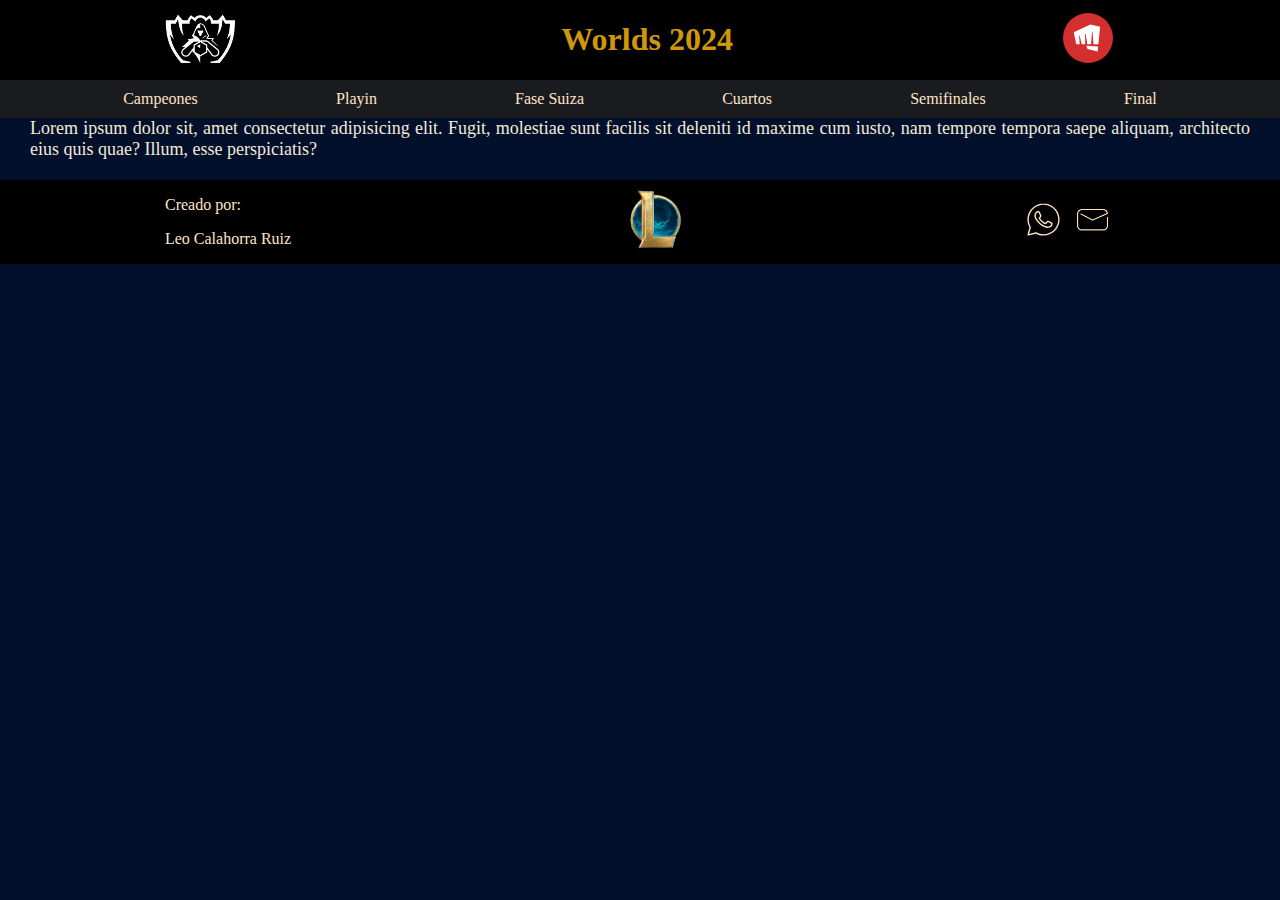
==== pages/campeones.html @ a0e0afa1 "First commit" ====
<!DOCTYPE html>
<html lang="es">
<head>
    <meta charset="UTF-8">
    <meta name="viewport" content="width=device-width, initial-scale=1.0">
    <title>Worlds 2024</title>
    <link rel="stylesheet" href="/style.css">
    <link rel="shortcut icon" href="/img/logo_blanco.png" type="image/x-icon">
</head>
<body>
    <header>
        <div class="top-row">
            <a href="/index.html"><img id="logo-worlds" src="/img/logo_blanco.png" height="60px"></a>
            <h1>Worlds 2024</h1>
            <a href="https://www.riotgames.com/es" target="_blank"><img id="logo-riot" src="/img/riot.svg"></a>
        </div>
        <nav>
            <a href="campeones.html">Campeones</a>
            <a href="">Playin</a>
            <a href="">Fase Suiza</a>
            <a href="">Cuartos</a>
            <a href="">Semifinales</a>
            <a href="">Final</a>
        </nav>
    </header>
    <main>
        Lorem ipsum dolor sit, amet consectetur adipisicing elit. Fugit, molestiae sunt facilis sit deleniti id maxime cum iusto, nam tempore tempora saepe aliquam, architecto eius quis quae? Illum, esse perspiciatis?
        
    </main>
    <footer>
        <div class="name">
            <p>Creado por:</p>
            <p>Leo Calahorra Ruiz</p>
        </div>
        <div class="lol-logo"><img src="/img/lol-logo.png" height="70px"></div>
        <div class="contactos">
            <a href="tel:+34666999888"><img class="icon" src="/img/whatsapp-icon.svg" alt="whatsapp-icon"></a>
            <a href="mailto:lcalrui494@g.educaand.es"><img class="icon" src="/img/email-icon.png" alt=""></a>
        </div>
    </footer>
</body>
</html>
---- style.css ----
body {
    background-color: rgb(3, 16, 44);
    margin: 0;
    padding: 0;
}

header {
    position: sticky;
    top: 0%;
}
    header div.top-row {
        background-color: rgb(0, 0, 0);
        display: flex;
        justify-content: space-around;
        align-items: center;
    }

    header div.top-row h1 {
        text-align: center;
        color: rgb(207, 152, 12);
    }


    #logo-riot {
        max-height: 60px;
    }

    #logo-worlds{
        max-height: 50px;
    }

    header nav {
        display: flex;
        flex-wrap: wrap;
        justify-content: space-evenly;
        background-color: rgba(29, 29, 29, 0.885);
        padding: 10px 0px;
        gap: 10px;
    }

    header nav a {
        color: bisque;
        text-decoration: none;
        position: relative;
        margin: 0px 5px;
    }

        header nav a::before {
            content: '';
            position: absolute;
            bottom: 0;
            left: 0;
            width: 100%;
            height: 2px;
            background-color: rgb(200, 166, 79);
            transform: scaleX(0);
            transform-origin: left; 
            transition: transform 0.3s ease;
        }

        header nav a:hover::before {
            transform: scaleX(1);
        }


main {
    color: rgb(243, 235, 216);
    padding: 0px 30px;
    font-size: large;
    text-align: justify;
}
    main div{
        text-align: center;
    }

    main figure {
        padding: 0;
        margin: 0;
        display: inline-block;
    }

    main figure img {
        max-width: 100%;
    }

    main figure figcaption {
        font-size: 13px;
        text-align: right;
        font-style: italic;
    }

footer {
    background-color: rgb(0, 0, 0);
    color: #ffe4c4;
    display: flex;
    justify-content: space-around;
    align-items: center;
    margin-top: 20px;
}

    img.icon {
        max-height: 35px;
        padding: 0px 5px;
    }
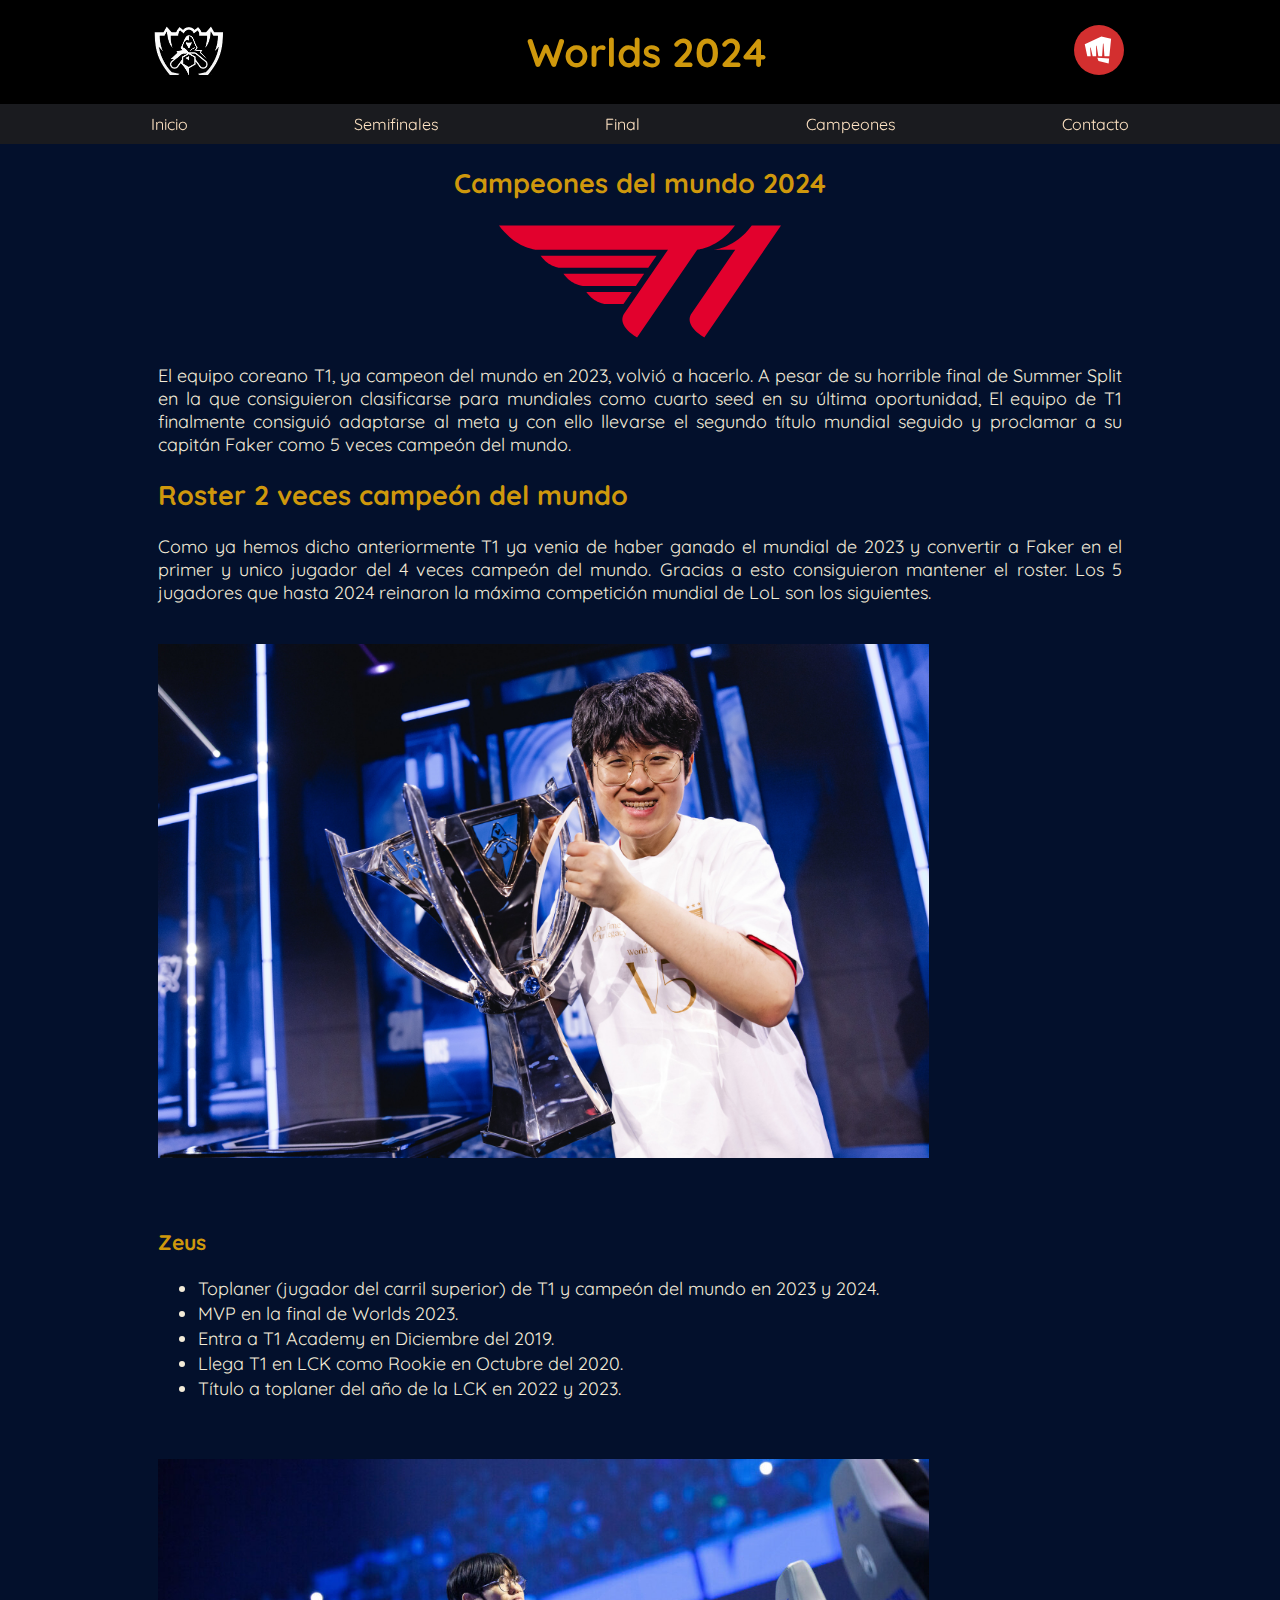
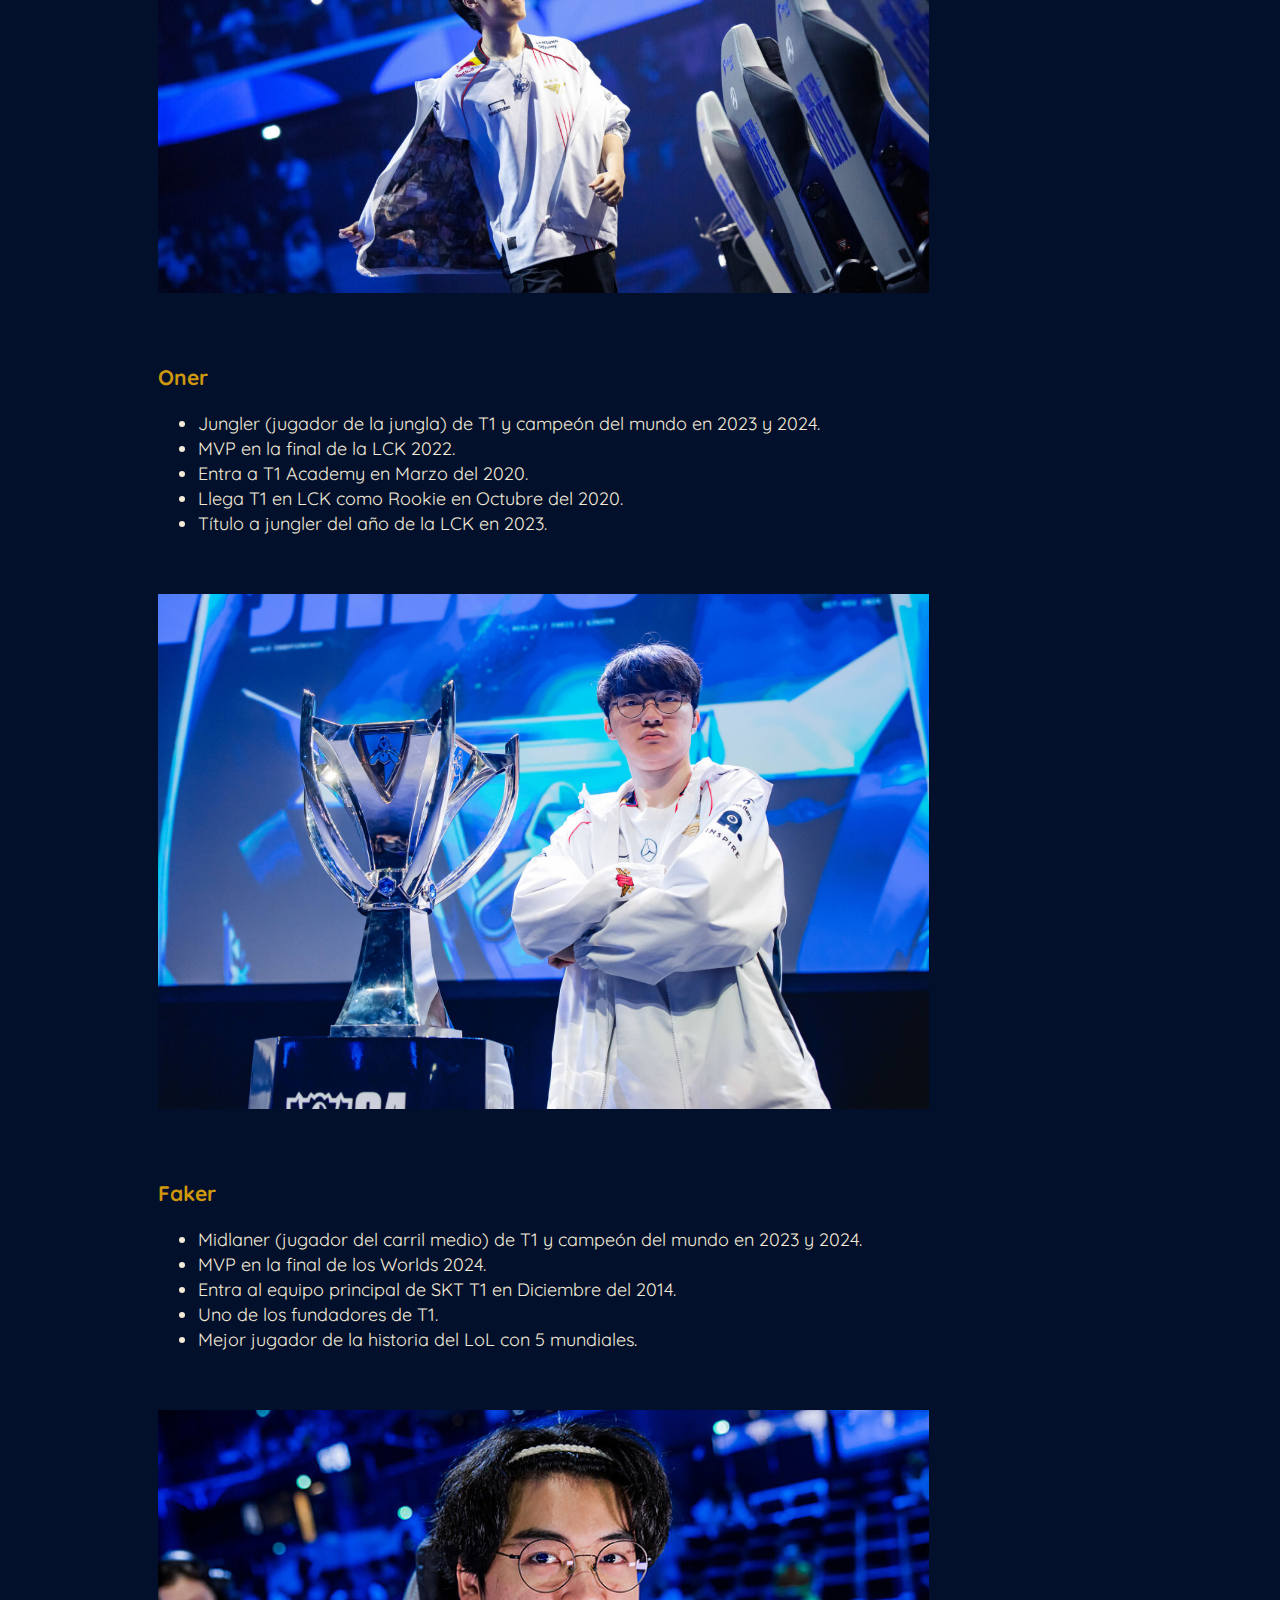
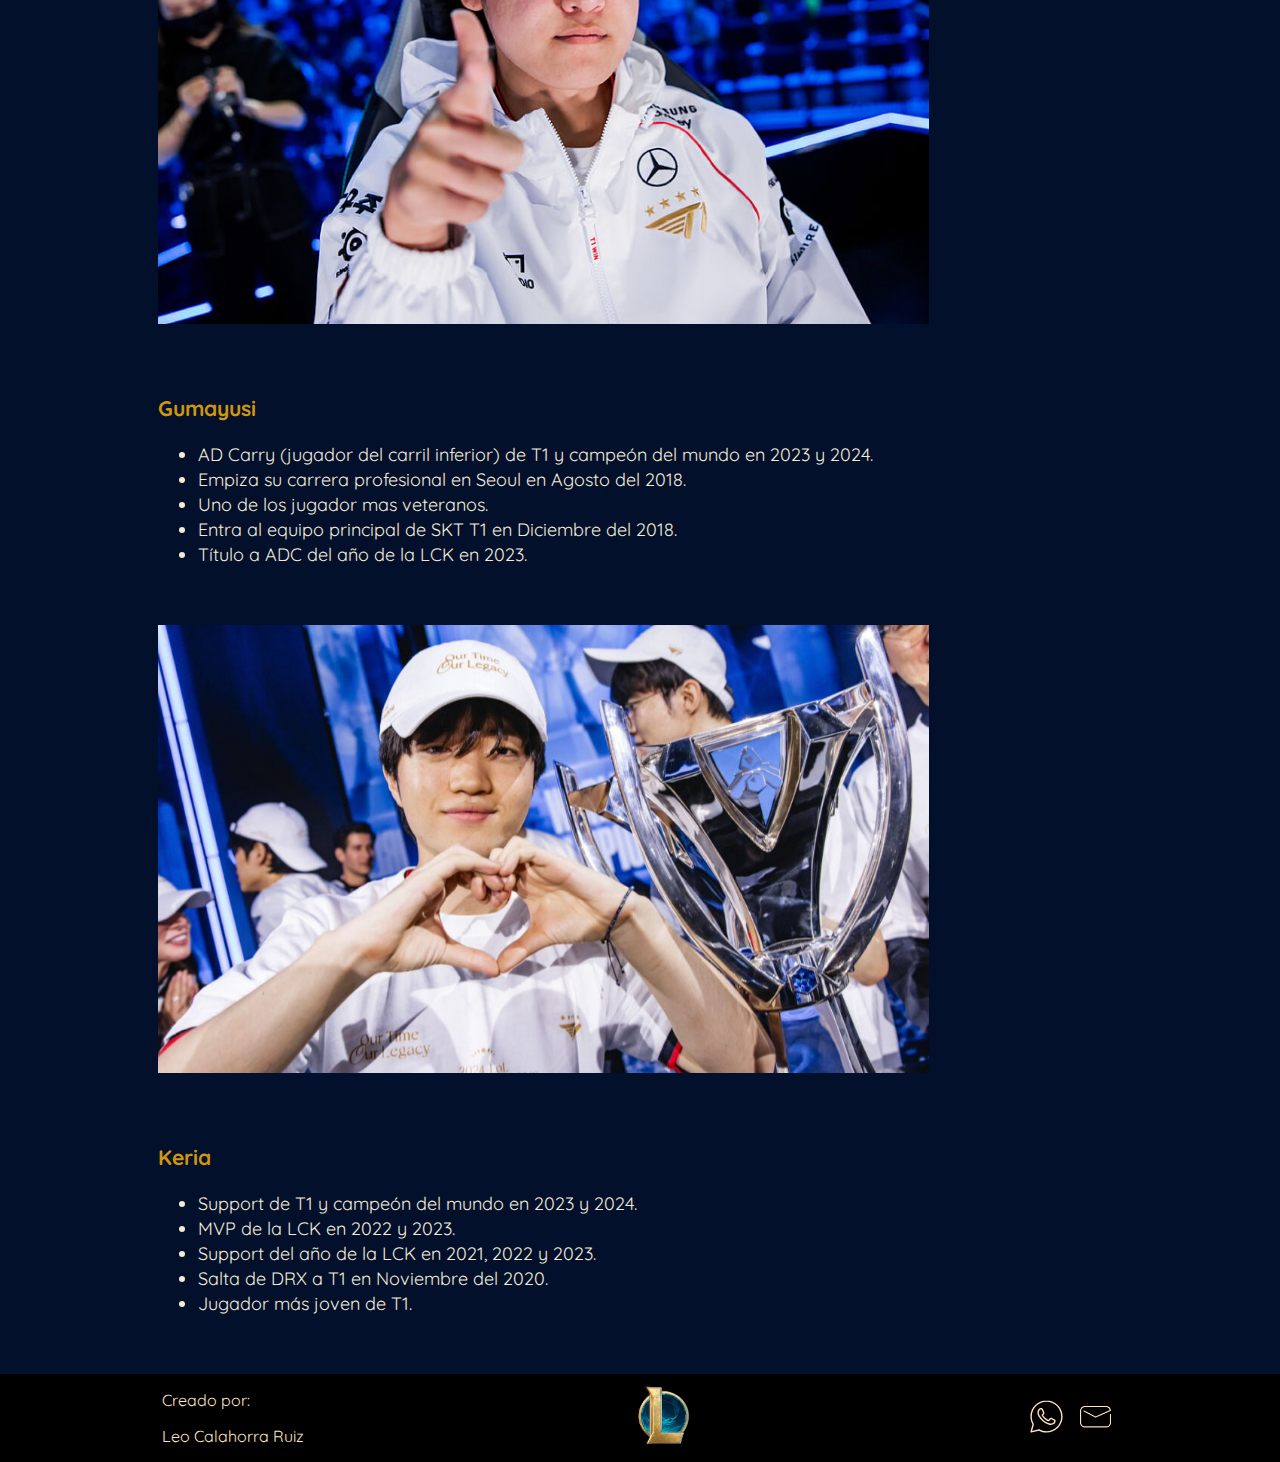
==== commit 38e9ca00: "Finished" ====
--- a/pages/campeones.html
+++ b/pages/campeones.html
@@ -15,17 +15,90 @@
             <a href="https://www.riotgames.com/es" target="_blank"><img id="logo-riot" src="/img/riot.svg"></a>
         </div>
         <nav>
-            <a href="campeones.html">Campeones</a>
-            <a href="">Playin</a>
-            <a href="">Fase Suiza</a>
-            <a href="">Cuartos</a>
-            <a href="">Semifinales</a>
-            <a href="">Final</a>
+            <a href="/index.html">Inicio</a>
+            <a href="/pages/semifinales.html">Semifinales</a>
+            <a href="/pages/final.html">Final</a>
+            <a href="/pages/campeones.html">Campeones</a>
+            <a href="/pages/contacto.html">Contacto</a>
         </nav>
     </header>
     <main>
-        Lorem ipsum dolor sit, amet consectetur adipisicing elit. Fugit, molestiae sunt facilis sit deleniti id maxime cum iusto, nam tempore tempora saepe aliquam, architecto eius quis quae? Illum, esse perspiciatis?
-        
+        <section>
+            <div class="centrado">
+                <h2>Campeones del mundo 2024</h2>
+                <img src="/img/T1-logo.svg" alt="logo T1">
+            </div>
+            <p>El equipo coreano T1, ya campeon del mundo en 2023, volvió a hacerlo. A pesar de su horrible final de Summer Split en la que consiguieron clasificarse para mundiales como cuarto seed en su última oportunidad, El equipo de T1 finalmente consiguió adaptarse al meta y con ello llevarse el segundo título mundial seguido y proclamar a su capitán Faker como 5 veces campeón del mundo.</p>
+        </section>
+        <section>
+            <h2>Roster 2 veces campeón del mundo</h2>
+            <p>Como ya hemos dicho anteriormente T1 ya venia de haber ganado el mundial de 2023 y convertir a Faker en el primer y unico jugador del 4 veces campeón del mundo. Gracias a esto consiguieron mantener el roster. Los 5 jugadores que hasta 2024 reinaron la máxima competición mundial de LoL son los siguientes.</p>
+            <div class="player">
+                <img src="/img/zeus.jpg" alt="toplaner-zeus">
+                <div>
+                    <h3>Zeus</h3>
+                    <ul>
+                        <li>Toplaner (jugador del carril superior) de T1 y campeón del mundo en 2023 y 2024.</li>
+                        <li>MVP en la final de Worlds 2023.</li>
+                        <li>Entra a T1 Academy en Diciembre del 2019.</li>
+                        <li>Llega T1 en LCK como Rookie en Octubre del 2020.</li>
+                        <li>Título a toplaner del año de la LCK en 2022 y 2023.</li>
+                    </ul>
+                </div>
+            </div>
+            <div class="player">
+                <img src="/img/oner.jpg" alt="oner-jungler">
+                <div>
+                    <h3>Oner</h3>
+                    <ul>
+                        <li>Jungler (jugador de la jungla) de T1 y campeón del mundo en 2023 y 2024.</li>
+                        <li>MVP en la final de la LCK 2022.</li>
+                        <li>Entra a T1 Academy en Marzo del 2020.</li>
+                        <li>Llega T1 en LCK como Rookie en Octubre del 2020.</li>
+                        <li>Título a jungler del año de la LCK en 2023.</li>
+                    </ul>
+                </div>
+            </div>
+            <div class="player">
+                <img src="/img/faker.jpg" alt="faker-midlaner">
+                <div>
+                    <h3>Faker</h3>
+                    <ul>
+                        <li>Midlaner (jugador del carril medio) de T1 y campeón del mundo en 2023 y 2024.</li>
+                        <li>MVP en la final de los Worlds 2024.</li>
+                        <li>Entra al equipo principal de SKT T1 en Diciembre del 2014.</li>
+                        <li>Uno de los fundadores de T1.</li>
+                        <li>Mejor jugador de la historia del LoL con 5 mundiales.</li>
+                    </ul>
+                </div>
+            </div>
+            <div class="player">
+                <img src="/img/gumayusi.jpg" alt="gumayusi-adc">
+                <div>
+                    <h3>Gumayusi</h3>
+                    <ul>
+                        <li>AD Carry (jugador del carril inferior) de T1 y campeón del mundo en 2023 y 2024.</li>
+                        <li>Empiza su carrera profesional en Seoul en Agosto del 2018.</li>
+                        <li>Uno de los jugador mas veteranos.</li>
+                        <li>Entra al equipo principal de SKT T1 en Diciembre del 2018.</li>
+                        <li>Título a ADC del año de la LCK en 2023.</li>
+                    </ul>
+                </div>
+            </div>
+            <div class="player">
+                <img src="/img/keria.jpg" alt="gumayusi-adc">
+                <div>
+                    <h3>Keria</h3>
+                    <ul>
+                        <li>Support de T1 y campeón del mundo en 2023 y 2024.</li>
+                        <li>MVP de la LCK en 2022 y 2023.</li>
+                        <li>Support del año de la LCK en 2021, 2022 y 2023.</li>
+                        <li>Salta de DRX a T1 en Noviembre del 2020.</li>
+                        <li>Jugador más joven de T1.</li>
+                    </ul>
+                </div>
+            </div>
+        </section>
     </main>
     <footer>
         <div class="name">
--- a/style.css
+++ b/style.css
@@ -1,7 +1,18 @@
+@import url('https://fonts.googleapis.com/css2?family=Quicksand:wght@300..700&display=swap');
+
 body {
     background-color: rgb(3, 16, 44);
     margin: 0;
     padding: 0;
+    font-family: 'Quicksand';
+}
+
+h1, h2, h3 {
+    color: rgb(207, 152, 12);
+}
+
+h2 {
+    font-size: 27px;
 }
 
 header {
@@ -17,7 +28,7 @@
 
     header div.top-row h1 {
         text-align: center;
-        color: rgb(207, 152, 12);
+        font-size: 40px;
     }
 
 
@@ -52,7 +63,7 @@
             left: 0;
             width: 100%;
             height: 2px;
-            background-color: rgb(200, 166, 79);
+            background-color: #c8a64f;
             transform: scaleX(0);
             transform-origin: left; 
             transition: transform 0.3s ease;
@@ -68,37 +79,265 @@
     padding: 0px 30px;
     font-size: large;
     text-align: justify;
-}
-    main div{
-        text-align: center;
-    }
-
-    main figure {
+    margin: 0 10%;
+}
+
+    .site div {
+        display: flex;
+        flex-wrap: wrap;
+        gap: 20px;
+    }
+
+        .site div figure {
+            padding: 0;
+            margin: 0;
+            display: inline-block;
+            width: calc(50% - 10px);
+            box-sizing: border-box;
+        }
+
+            .site div figure img {
+                max-width: 100%;
+            }
+
+            .site div figure figcaption {
+                font-size: 13px;
+                text-align: right;
+                font-style: italic;
+            }
+
+    main section li {
+        line-height: 25px;
+    }
+    
+    .equipos-clasificados {
+        display: flex;
+        flex-wrap: wrap;
+        justify-content: space-around;
+    }
+
+     table {
+        border-collapse: collapse;
+        margin-bottom: 20px;
+        width: 45%; 
+        max-width: 100%;
+    }
+
+        table caption {
+            font-weight: bold;
+            font-size: 18px;
+            margin-bottom: 5px;
+        }
+
+        table th, table td {
+            border: 2px solid #645329;
+            padding: 3px;
+        }
+
+            table td img {
+                height: 13px;
+                margin-right: 10px;
+            }
+
+footer {
+    background-color: rgb(0, 0, 0);
+    color: #ffe4c4;
+    display: flex;
+    justify-content: space-around;
+    align-items: center;
+    margin-top: 20px;
+}
+
+    img.icon {
+        max-height: 35px;
+        width: auto;
+        padding: 0px 5px;
+    }
+
+.world-champions img {
+    max-width: 100%;
+}
+
+.player{
+    align-items: center;
+    display: flex;
+    flex-wrap: wrap;
+    gap: 50px;
+    margin: 40px 0px;
+}
+
+.player img{
+    width: 40%;
+    height: auto;
+}
+
+.centrado {
+    text-align: center;
+}
+
+.semis {
+    text-align: center;
+    margin-bottom: 35px;
+}
+
+.verde {
+    background-color: rgba(0, 255, 0, 0.233);
+}
+
+.rojo {
+    background-color: rgba(255, 0, 0, 0.418);
+}
+
+.azul {
+    background-color: rgba(0, 0, 255, 0.418);
+}
+
+#adidas-arena {
+    display: flex;
+    flex-wrap: wrap;
+    gap: 30px;
+}
+
+    #adidas-arena figure, #adidas-arena div {
         padding: 0;
         margin: 0;
         display: inline-block;
-    }
-
-    main figure img {
-        max-width: 100%;
-    }
-
-    main figure figcaption {
-        font-size: 13px;
-        text-align: right;
-        font-style: italic;
-    }
-
-footer {
-    background-color: rgb(0, 0, 0);
-    color: #ffe4c4;
-    display: flex;
-    justify-content: space-around;
-    align-items: center;
-    margin-top: 20px;
-}
-
-    img.icon {
-        max-height: 35px;
-        padding: 0px 5px;
-    }+        width: calc(50% - 15px);
+        box-sizing: border-box;
+    }
+
+        #adidas-arena figure img {
+            width: 100%;
+        }
+
+        #adidas-arena figcaption {
+            font-size: 13px;
+            text-align: right;
+            font-style: italic;
+        }
+    
+        #adidas-arena div iframe {
+            width: 100%;
+            height: 95%;
+        }
+
+.resultado-semis{
+    display: flex;
+    flex-wrap: wrap;
+    justify-content: space-between;
+}
+
+.final iframe {
+    border-radius: 10px;
+    width: 40%;
+    height: 300px;
+}
+
+#final {
+    font-size: 30px;
+    text-shadow: 2px 2px 4px rgba(0, 0, 0, 0.5), -2px -2px 4px rgba(255, 255, 255, 0.5);
+}
+
+audio {
+    width: 100%;
+}
+
+.contact-form {
+    padding: 15px;
+    max-width: 600px;
+    margin: 30px auto;
+}
+
+.contact-form input[type="text"],
+.contact-form input[type="tel"],
+.contact-form textarea,
+.contact-form input[type="radio"],
+.contact-form input[type="checkbox"] {
+    width: 100%;
+    padding: 10px;
+    border-radius: 4px;
+    background-color: rgba(34, 20, 163, 0.192);
+    border: 1px solid rgb(253, 220, 142);
+    box-sizing: border-box;
+    font-size: 16px;
+}
+
+.contact-form textarea {
+    resize: vertical;
+    height: 150px;
+}
+
+.contact-form label {
+    display: inline-block;
+    font-size: 14px;
+    font-weight: bold;
+    color: rgb(253, 220, 142);
+    margin: 21px 0;
+}
+
+.contact-form input[type="submit"] {
+    background: linear-gradient(90deg, #6a11cb, #2575fc);
+    color: white;
+    border: none;
+    padding: 12px 20px;
+    font-size: 16px;
+    border-radius: 4px;
+    cursor: pointer;
+    width: 100%;
+}
+
+.contact-form .radio-group {
+    display: flex;
+    gap: 15px;
+    margin-top: 10px;
+}
+
+.contact-form input[type="radio"] {
+    width: auto;
+    margin: 0;
+}
+
+.contact-form .radio-group label {
+    font-size: 14px;
+}
+
+@media (max-width: 600px) {
+    .contact-form {
+        padding: 15px;
+        width: 100%;
+    }
+
+    .contact-form input[type="submit"] {
+        width: auto;
+    }
+}
+
+@media (max-width: 1400px) {
+    .player img {
+        width: 80%;
+    }
+}
+
+@media (max-width: 1000px) {
+    .player img {
+        width: 100%;
+    }
+}
+
+@media (max-width: 900px) {
+    .site div figure {
+        width: 100%;
+    }
+}
+
+@media (max-width: 786px) {
+    #adidas-arena figure, #adidas-arena div {
+        width: 100%;
+    }
+
+    .final iframe {
+        width: 100%;
+        height: 150px;
+    }
+
+}
